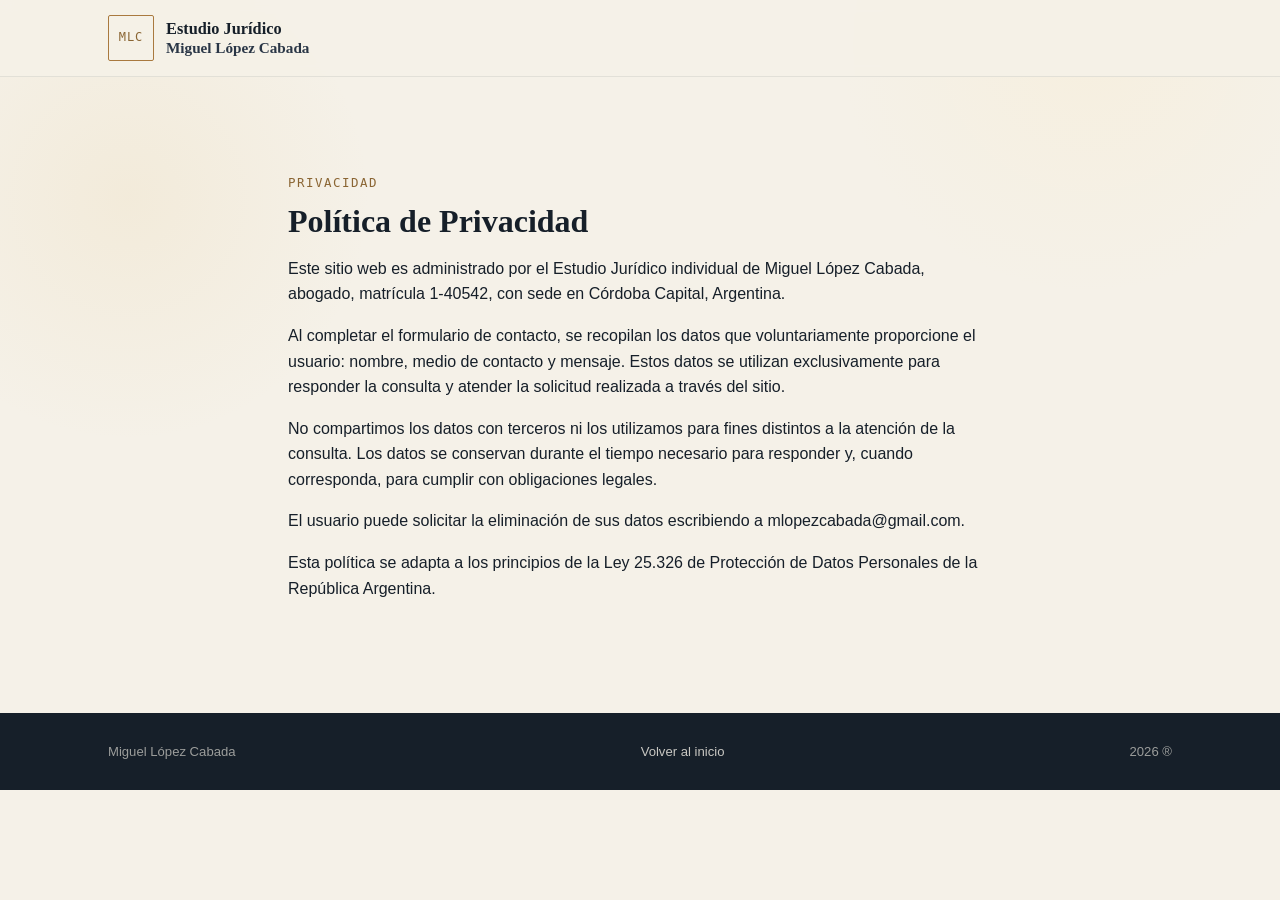
==== privacidad.html @ 808d4af2 "SEO técnico: H1, schema.org, OG tags, robots.txt, sitemap.xml, política de privacidad y fallback del" ====
<!DOCTYPE html>
<html lang="es-AR">
<head>
  <meta charset="UTF-8">
  <meta name="viewport" content="width=device-width, initial-scale=1.0">
  <title>Política de Privacidad | Miguel López Cabada</title>
  <meta name="description" content="Política de privacidad del Estudio Jurídico Miguel López Cabada en Córdoba Capital, Argentina.">
  <link rel="stylesheet" href="styles.css">
</head>
<body>
  <header class="site-header" id="top">
    <div class="wrap header-inner">
      <a class="brand" href="index.html">
        <span class="brand-mark">MLC</span>
        <span class="brand-name">
          <span class="brand-title">Estudio Jurídico</span>
          <span class="brand-subtitle">Miguel López Cabada</span>
        </span>
      </a>
    </div>
  </header>

  <main class="section">
    <div class="wrap" style="max-width: 760px;">
      <p class="section-tag">Privacidad</p>
      <h1>Política de Privacidad</h1>
      <p>Este sitio web es administrado por el Estudio Jurídico individual de Miguel López Cabada, abogado, matrícula 1-40542, con sede en Córdoba Capital, Argentina.</p>
      <p>Al completar el formulario de contacto, se recopilan los datos que voluntariamente proporcione el usuario: nombre, medio de contacto y mensaje. Estos datos se utilizan exclusivamente para responder la consulta y atender la solicitud realizada a través del sitio.</p>
      <p>No compartimos los datos con terceros ni los utilizamos para fines distintos a la atención de la consulta. Los datos se conservan durante el tiempo necesario para responder y, cuando corresponda, para cumplir con obligaciones legales.</p>
      <p>El usuario puede solicitar la eliminación de sus datos escribiendo a mlopezcabada@gmail.com.</p>
      <p>Esta política se adapta a los principios de la Ley 25.326 de Protección de Datos Personales de la República Argentina.</p>
    </div>
  </main>

  <footer class="site-footer">
    <div class="wrap footer-inner">
      <span class="footer-brand">Miguel López Cabada</span>
      <a class="footer-link" href="index.html">Volver al inicio</a>
      <span class="footer-copy">2026&nbsp;&reg;</span>
    </div>
  </footer>
</body>
</html>
---- styles.css ----
/* =========================================================
   TOKENS
========================================================= */
:root{
  --ink:        #161F29;
  --ink-soft:   #2A3646;
  --paper:      #F5F1E8;
  --paper-2:    #ECE6D8;
  --brass:      #A9793E;
  --brass-light:#D7B173;
  --brass-dim:  #8A6533;
  --slate:      #52616F;
  --seal:       #7A3A30;

  --font-display: 'Newsreader', serif;
  --font-body: 'Inter', sans-serif;
  --font-mono: 'IBM Plex Mono', monospace;

  --wrap: 1120px;
  --radius: 2px;
}

*,*::before,*::after{ box-sizing: border-box; }
html{ scroll-behavior: smooth; min-height: 100%; overflow-x: hidden; overflow-y: auto; }
body{
  margin:0;
  min-height: 100%;
  overflow-x: hidden;
  overflow-y: auto;
  background: radial-gradient(circle at 85% 5%, rgba(255,225,158,.12), transparent 18%), radial-gradient(circle at 10% 22%, rgba(225,190,118,.12), transparent 18%), var(--paper);
  color: var(--ink);
  font-family: var(--font-body);
  font-size: 16px;
  line-height: 1.6;
  -webkit-font-smoothing: antialiased;
}
img,svg{ display:block; max-width:100%; }
a{ color:inherit; text-decoration:none; }
.wrap{
  max-width: var(--wrap);
  margin: 0 auto;
  padding: 0 28px;
}
h1,h2,h3{
  font-family: var(--font-display);
  font-weight: 600;
  line-height: 1.15;
  margin: 0 0 .5em;
  color: var(--ink);
}
h2{ font-size: clamp(1.7rem, 3.2vw, 2.5rem); }
h3{ font-size: 1.15rem; margin-bottom:.4em; }
p{ margin: 0 0 1em; }
.body-text{ color: var(--ink-soft); max-width: 56ch; }
.about-visual{
  margin: 0 0 24px;
  overflow: hidden;
  border-radius: 2px;
  border: 1px solid rgba(169,121,62,.28);
  box-shadow: 0 20px 45px rgba(0,0,0,.12);
  transition: transform .3s ease, box-shadow .3s ease;
}
.about-visual:hover{
  transform: translateY(-3px);
  box-shadow: 0 24px 48px rgba(0,0,0,.16);
}
.about-photo{
  width: 100%;
  height: auto;
  display: block;
  object-fit: cover;
}
.about-gallery{
  display: grid;
  margin-top: 24px;
}
.about-figure{
  overflow: hidden;
  border-radius: 2px;
  background: rgba(255,255,255,.06);
  border: 1px solid rgba(169,121,62,.2);
  min-height: 260px;
}
.about-figure--single{
  min-height: 320px;
}
.about-figure img{
  width: 100%;
  height: 100%;
  object-fit: cover;
  display: block;
}
.section-tag{
  font-family: var(--font-mono);
  font-size: .78rem;
  letter-spacing: .12em;
  text-transform: uppercase;
  color: var(--brass-dim);
  margin: 0 0 .8em;
}
.section-tag-light{ color: var(--brass-light); }

@media (prefers-reduced-motion: reduce){
  *{ animation-duration: 0.001ms !important; animation-iteration-count: 1 !important; transition-duration: 0.001ms !important; scroll-behavior: auto !important; }
}

/* =========================================================
   HEADER
========================================================= */
.site-header{
  position: sticky; top:0; z-index: 50;
  background: rgba(245,241,232,.92);
  backdrop-filter: blur(6px);
  border-bottom: 1px solid rgba(22,31,41,.08);
}
.header-inner{
  display:flex; align-items:center; gap: 28px;
  height: 76px;
}
.brand{ display:flex; align-items:center; gap:12px; margin-right:auto; }
.brand-mark{
  display:inline-flex;
  align-items:center;
  justify-content:center;
  min-width: 46px;
  min-height: 46px;
  font-family: var(--font-mono);
  font-size: .75rem;
  letter-spacing:.08em;
  border:1px solid var(--brass);
  color: var(--brass-dim);
  padding: 4px 7px;
  border-radius: var(--radius);
}
.brand-name{ display:flex; flex-direction:column; justify-content:center; min-height: 46px; font-family: var(--font-display); font-weight:600; line-height:1.1; }
.brand-title{ font-size:1.02rem; }
.brand-subtitle{ font-size:.95rem; color: var(--ink-soft); margin-top:2px; }
.main-nav{ display:flex; gap: 30px; }
.main-nav a{
  font-size:.92rem; color: var(--ink-soft);
  position:relative; padding: 4px 0;
}
.main-nav a:hover{ color: var(--ink); }
.main-nav a::after{
  content:""; position:absolute; left:0; right:0; bottom:0; height:1px;
  background: var(--brass); transform: scaleX(0); transform-origin: left;
  transition: transform .25s ease;
}
.main-nav a:hover::after{ transform: scaleX(1); }
.nav-cta{
  font-family: var(--font-mono); font-size:.82rem; letter-spacing:.03em;
  border: 1px solid var(--ink); padding: 9px 16px; border-radius: var(--radius);
  transition: background .2s ease, color .2s ease;
}
.nav-cta:hover{ background: var(--ink); color: var(--paper); }
.nav-toggle{ display:none; }

@media (max-width: 820px){
  .main-nav{
    position:absolute; top:76px; left:0; right:0;
    background: var(--paper); flex-direction:column; gap:0;
    border-bottom:1px solid rgba(22,31,41,.08);
    max-height:0; overflow:hidden; transition: max-height .3s ease;
  }
  .main-nav.open{ max-height: 260px; }
  .main-nav a{ padding: 16px 28px; border-top:1px solid rgba(22,31,41,.06); }
  .nav-cta{ display:none; }
  .nav-toggle{
    display:flex; flex-direction:column; justify-content:center; gap:5px;
    width:32px; height:32px; background:none; border:none; cursor:pointer; padding:0;
  }
  .nav-toggle span{ width:100%; height:1.5px; background: var(--ink); }
}

/* =========================================================
   HERO — placa de bronce sobre puerta de tinta
========================================================= */
@keyframes glowPulse {
  0%, 100% {
    box-shadow: 
      inset 0 1px 0 rgba(215,177,115,.15), 
      0 20px 40px rgba(0,0,0,.35),
      0 0 30px rgba(215,177,115,.12);
  }
  50% {
    box-shadow: 
      inset 0 1px 0 rgba(215,177,115,.15), 
      0 20px 40px rgba(0,0,0,.35),
      0 0 50px rgba(215,177,115,.25);
  }
}

@keyframes plaqueFloat {
  0%, 100% { transform: translateY(0); }
  50% { transform: translateY(-6px); }
}

@keyframes plaqueShine {
  0% { transform: translateX(-140%); }
  100% { transform: translateX(140%); }
}

.hero{
  position:relative;
  min-height: 88vh;
  background: 
    linear-gradient(180deg, rgba(8,13,23,0.8) 0%, rgba(17,24,33,0.8) 100%),
    url('imagenes/Tribunales2.jfif');
  background-size: cover;
  background-position: center;
  background-attachment: fixed;
  color: var(--paper);
  padding: 130px 0 80px;
  overflow:hidden;
}
.hero::before{
  content: '';
  position: absolute;
  inset: 0;
  background: radial-gradient(circle at 20% 18%, rgba(255,207,143,.08), transparent 20%);
  pointer-events:none;
}
.hero::after{
  content: '';
  position: absolute;
  left: 50%; top: 18%; width: 200px; height: 200px;
  background: rgba(255,255,255,.01);
  transform: translateX(-50%);
  border-radius: 50%;
  pointer-events:none;
}
.hero-frame{
  display: none;
}
.hero-inner{
  position:relative;
  text-align:center;
  z-index:1;
  max-width: 960px;
  margin: 0 auto;
  padding: 0 12px;
}
.hero-lede{
  max-width: 44ch;
  margin: 0 auto 40px;
}
.hero-actions{
  display:flex;
  justify-content:center;
  gap:16px;
  flex-wrap: wrap;
}
.hero .plaque{
  margin: 0 auto 30px;
  padding: 40px 48px;
  background: rgba(20,28,41,.75);
  border: 1px solid rgba(215,177,115,.08);
}
.hero .plaque-name{
  font-size: clamp(1.8rem, 4vw, 2.8rem);
}
.hero .plaque-role{
  letter-spacing: .4em;
}
.hero .eyebrow{
  font-family: var(--font-mono);
  font-size:.8rem; letter-spacing:.22em; text-transform:uppercase;
  color: var(--brass-light); margin-bottom: 34px;
}

.plaque{
  position:relative;
  display:inline-flex; flex-direction:column; align-items:center; gap:10px;
  margin: 0 auto 34px;
  padding: clamp(24px, 4vw, 40px) clamp(24px, 5vw, 56px);
  border: 1px solid var(--brass-dim);
  background: linear-gradient(180deg, #1c2733, #141c25);
  box-shadow: 
    inset 0 1px 0 rgba(215,177,115,.15), 
    0 20px 40px rgba(0,0,0,.35),
    0 0 30px rgba(215,177,115,.12);
  overflow:hidden;
  transition: transform 0.3s ease, box-shadow 0.3s ease, border-color 0.3s ease;
  animation: plaqueFloat 4s ease-in-out infinite, glowPulse 3s ease-in-out infinite;
  width: min(100%, 620px);
}
.plaque:hover{
  transform: translateY(-6px);
  border-color: rgba(215,177,115,.4);
  box-shadow: 
    inset 0 1px 0 rgba(215,177,115,.2), 
    0 30px 50px rgba(0,0,0,.45),
    0 0 40px rgba(215,177,115,.2);
}
.plaque::before{
  content: "";
  position: absolute;
  inset: -1px;
  background: linear-gradient(120deg, transparent 0%, rgba(255,255,255,.18) 50%, transparent 100%);
  transform: translateX(-140%);
  animation: plaqueShine 6s ease-in-out infinite;
  pointer-events: none;
}
.plaque::after{
  content: "";
  position: absolute;
  inset: 0;
  background: radial-gradient(circle at top, rgba(215,177,115,.12), transparent 55%);
  pointer-events: none;
}
.plaque-shine{
  display: none;
}
.plaque-name{
  margin: 0;
  position: relative;
  z-index: 1;
  font-family: var(--font-display);
  font-size: clamp(1.4rem, 4vw, 2.3rem);
  line-height: 1.1;
  letter-spacing:.03em;
  background: linear-gradient(180deg, var(--brass-light), var(--brass) 55%, var(--brass-dim));
  -webkit-background-clip:text; background-clip:text; color:transparent;
  text-shadow: 0 1px 0 rgba(0,0,0,.4);
  text-align:center;
}
.hero-h1{
  display: block;
  max-width: 100%;
  text-align: center;
  line-height: 1.15;
  white-space: nowrap;
}
.sr-only{
  position: absolute;
  width: 1px;
  height: 1px;
  padding: 0;
  margin: -1px;
  overflow: hidden;
  clip: rect(0, 0, 0, 0);
  clip-path: inset(50%);
  white-space: nowrap;
  border: 0;
}
.plaque-role{
  position: relative;
  z-index: 1;
  font-family: var(--font-mono);
  font-size:.72rem; letter-spacing:.3em;
  color: rgba(245,241,232,.55);
}
.hero-lede{
  max-width: 46ch; margin: 0 auto 40px;
  color: rgba(245,241,232,.78);
  font-size: 1.08rem;
}
.hero-actions{ display:flex; gap:16px; justify-content:center; flex-wrap:wrap; }

/* =========================================================
   BUTTONS
========================================================= */
.btn{
  display:inline-flex; align-items:center; justify-content:center;
  font-family: var(--font-body); font-weight:600; font-size:.95rem;
  padding: 14px 26px; border-radius: var(--radius);
  border: 1px solid transparent; cursor:pointer;
  transition: transform .15s ease, background .2s ease, border-color .2s ease, color .2s ease;
}
.btn:hover{ transform: translateY(-1px); }
.btn-primary{
  background: linear-gradient(180deg, var(--brass-light), var(--brass));
  color: #1a1208;
}
.btn-primary:hover{ background: linear-gradient(180deg, var(--brass-light), var(--brass-light)); }
.btn-ghost{
  border-color: rgba(245,241,232,.35); color: var(--paper);
}
.btn-ghost:hover{ border-color: var(--brass-light); color: var(--brass-light); }
.btn-full{ width:100%; }

/* =========================================================
   SECTIONS
========================================================= */
.section{ padding: 96px 0; }
.section-alt{ background: var(--paper-2); }
.section-dark{
  background: linear-gradient(180deg, #10161e, var(--ink));
  color: var(--paper);
}
.light-h2{ color: var(--paper); }
.light-text{ color: rgba(245,241,232,.75); }

.about-grid{
  display:grid;
  grid-template-columns: 1.05fr 0.95fr;
  gap: 48px;
  align-items: start;
}
.about-copy{
  display:flex;
  flex-direction:column;
}
.about-points{
  display:grid;
  grid-template-columns: repeat(2, minmax(0, 1fr));
  gap: 18px;
  margin-top: 24px;
}
.about-point{
  padding: 20px;
  background: rgba(255,255,255,.06);
  border: 1px solid rgba(169,121,62,.14);
  border-radius: 2px;
}
.about-point strong{
  display:block;
  margin-bottom: 8px;
  color: var(--ink);
}
.about-point span{
  color: var(--ink-soft);
  font-size:.95rem;
}
.accident-highlight{
  margin-top: 32px;
}
.accident-highlight h3{
  color: var(--ink);
  margin-bottom: 16px;
  font-size: 1.1rem;
}
.accident-highlight p{
  color: var(--ink-soft);
  font-size: .95rem;
  margin-bottom: 12px;
  line-height: 1.6;
}
.accident-highlight p:last-child{
  margin-bottom: 0;
}
.about-aside{
  display:flex;
  justify-content:flex-end;
}
.about-aside-card{
  width: 100%;
  max-width: 420px;
  display:flex;
  flex-direction:column;
  gap: 24px;
}
@media (max-width: 1024px){
  .about-grid{ grid-template-columns: 1fr; }
  .about-points{ grid-template-columns: 1fr; }
  .about-aside{ justify-content: stretch; }
  .about-aside-card{ max-width: none; }
}
@media (max-width: 760px){
  .about-gallery{ grid-template-columns: 1fr; }
  .about-figure--main{ min-height: 280px; }
  .hero{ padding: 90px 0 60px; }
  .hero .plaque{ padding: 24px 20px; width: 100%; }
  .hero-lede{ margin-bottom: 28px; }
}

@media (max-width: 480px){
  .plaque{ gap: 8px; }
  .plaque-name{ font-size: clamp(1.2rem, 6vw, 1.6rem); }
  .plaque-role{ letter-spacing: .2em; font-size: .66rem; }
}

.brass-rule{
  border:none; height:1px;
  background: linear-gradient(90deg, transparent, var(--brass), transparent);
  margin: 20px 0;
}

/* stamp card */
.stamp-card{
  background: var(--paper);
  border: 1px solid rgba(169,121,62,.4);
  padding: 30px;
  border-radius: var(--radius);
}
.stamp-card-dark{
  background: rgba(255,255,255,.03);
  border-color: rgba(215,177,115,.3);
}
.stamp-row{ display:flex; align-items:center; gap:18px; }
.stamp-num{
  font-family: var(--font-display); font-size: 2.6rem; color: var(--brass-dim);
}
.stamp-label{ font-size:.85rem; color: var(--slate); line-height:1.3; }
.stamp-line{
  display:flex; justify-content:space-between; font-size:.9rem; padding: 6px 0;
}
.stamp-key{ font-family: var(--font-mono); color: var(--brass-dim); font-size:.78rem; letter-spacing:.03em; }
.stamp-val{ color: var(--ink-soft); font-weight:600; }
.stamp-card-dark .stamp-val{ color: var(--paper); }
.stamp-title{ font-family:var(--font-mono); font-size:.78rem; letter-spacing:.1em; text-transform:uppercase; color: var(--brass-light); margin-bottom:18px; }
.contact-line{
  display:flex; align-items:center; gap:12px; font-family: var(--font-mono);
  font-size: 1.05rem; color: var(--paper); padding: 8px 0;
}
.contact-icon{ color: var(--brass-light); width:22px; }
.stamp-cities{ color: rgba(245,241,232,.7); font-size:.92rem; margin: 0 0 8px; display:flex; align-items:flex-start; gap:8px; line-height:1.5; }
.location-icon{ color: var(--brass-light); width:16px; flex-shrink:0; margin-top:2px; }
.location-icon svg{ width:16px; height:16px; }

/* =========================================================
   PRACTICE CARDS
========================================================= */
.cards-grid{
  display:grid; grid-template-columns: repeat(2, 1fr); gap: 2px;
  background: rgba(22,31,41,.12);
  margin-top: 44px;
}
@media (max-width: 700px){ .cards-grid{ grid-template-columns: 1fr; } }
.practice-card{
  background: var(--paper-2);
  padding: 36px;
  transition: background .2s ease;
}
.practice-card:hover{ background: var(--paper); }
.practice-icon{ color: var(--brass-dim); width:40px; height:40px; margin-bottom:18px; display:block; }
.practice-card p{ color: var(--slate); font-size:.95rem; margin:0; }

/* =========================================================
   TIMELINE
========================================================= */
.timeline{
  list-style:none; margin: 48px 0 0; padding:0;
  border-left: 1px solid rgba(169,121,62,.4);
}
.timeline-step{
  display:flex; gap: 24px; padding: 0 0 40px 28px; position:relative;
}
.timeline-step:last-child{ padding-bottom:0; }
.timeline-num{
  position:absolute; left:-19px; top:0;
  width:36px; height:36px; border-radius:50%;
  background: var(--paper);
  border: 1px solid var(--brass);
  color: var(--brass-dim);
  font-family: var(--font-mono); font-size:.9rem;
  display:flex; align-items:center; justify-content:center;
}
.timeline-step div{ padding-top:2px; }
.timeline-step p{ color: var(--slate); margin:0; max-width:56ch; }

/* =========================================================
   CONTACT FORM
========================================================= */
.contact-form{ margin-top: 32px; display:flex; flex-direction:column; gap:18px; }
.contact-form label{
  display:flex; flex-direction:column; gap:8px;
  font-family: var(--font-mono); font-size:.78rem; letter-spacing:.05em;
  text-transform:uppercase; color: var(--brass-light);
}
.contact-form .privacy-field{
  flex-direction: row;
  align-items: flex-start;
  gap: 10px;
  text-transform: none;
  font-family: var(--font-body);
  font-size: .95rem;
  letter-spacing: normal;
  color: rgba(245,241,232,.8);
}
.contact-form .privacy-field input{
  width: auto;
  margin-top: 3px;
}
.contact-form .privacy-field a{
  color: var(--brass-light);
  text-decoration: underline;
}
.contact-form input, .contact-form textarea{
  font-family: var(--font-body); font-size:1rem;
  background: rgba(255,255,255,.04);
  border: 1px solid rgba(245,241,232,.25);
  color: var(--paper);
  padding: 13px 14px; border-radius: var(--radius);
  resize: vertical;
}
.contact-form input::placeholder, .contact-form textarea::placeholder{ color: rgba(245,241,232,.35); }
.contact-form input:focus, .contact-form textarea:focus{
  outline: 2px solid var(--brass-light); outline-offset:1px;
  border-color: var(--brass-light);
}

/* =========================================================
   FOOTER
========================================================= */
.site-footer{
  background: var(--ink); color: rgba(245,241,232,.6);
  padding: 28px 0; font-size:.82rem;
}
.footer-inner{ display:flex; flex-wrap:wrap; gap:8px 24px; justify-content:space-between; align-items:center; }
.footer-link{ color: rgba(245,241,232,.8); }
.footer-link:hover{ color: var(--paper); }
.form-fallback-message{
  display: none;
  margin: -4px 0 0;
  font-size: .84rem;
  line-height: 1.5;
  color: var(--brass-light);
}
.form-fallback-message.is-visible{
  display: block;
}

/* =========================================================
   WHATSAPP FLOAT
========================================================= */
.whatsapp-float{
  position:fixed; right: 22px; bottom: 22px; z-index: 60;
  width:52px; height:52px; border-radius:50%;
  background: linear-gradient(180deg, var(--brass-light), var(--brass));
  display:flex; align-items:center; justify-content:center;
  box-shadow: 0 10px 24px rgba(0,0,0,.25);
  color:#1a1208;
  transition: transform .2s ease;
}
.whatsapp-float svg{ width:26px; height:26px; }
.whatsapp-float:hover{ transform: scale(1.06); }

/* focus visibility globally */
a:focus-visible, button:focus-visible{
  outline: 2px solid var(--brass); outline-offset: 2px;
}
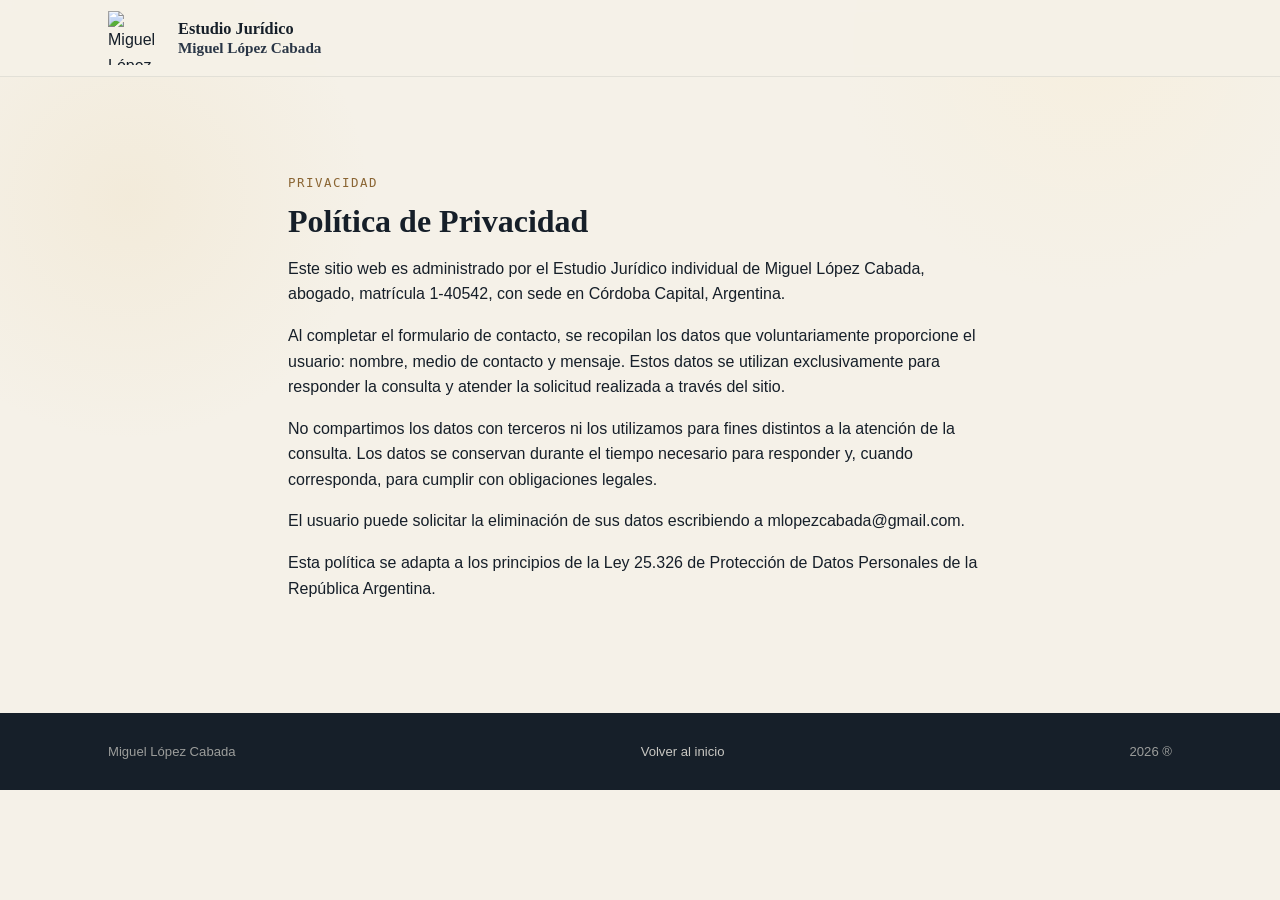
==== commit 5584cb82: "Integrar nuevo logo del estudio" ====
--- a/privacidad.html
+++ b/privacidad.html
@@ -5,13 +5,17 @@
   <meta name="viewport" content="width=device-width, initial-scale=1.0">
   <title>Política de Privacidad | Miguel López Cabada</title>
   <meta name="description" content="Política de privacidad del Estudio Jurídico Miguel López Cabada en Córdoba Capital, Argentina.">
+  <link rel="icon" type="image/svg+xml" href="imagenes/logo/logo-mlc-icono.svg">
+  <link rel="icon" type="image/png" sizes="32x32" href="imagenes/logo/logo-mlc-icono-32.png">
+  <link rel="icon" type="image/png" sizes="192x192" href="imagenes/logo/logo-mlc-icono-192.png">
+  <link rel="apple-touch-icon" sizes="192x192" href="imagenes/logo/logo-mlc-icono-192.png">
   <link rel="stylesheet" href="styles.css">
 </head>
 <body>
   <header class="site-header" id="top">
     <div class="wrap header-inner">
       <a class="brand" href="index.html">
-        <span class="brand-mark">MLC</span>
+        <img class="brand-mark" src="imagenes/logo/logo-mlc-icono.svg" alt="Miguel López Cabada" width="36" height="36">
         <span class="brand-name">
           <span class="brand-title">Estudio Jurídico</span>
           <span class="brand-subtitle">Miguel López Cabada</span>
--- a/styles.css
+++ b/styles.css
@@ -117,20 +117,16 @@
   display:flex; align-items:center; gap: 28px;
   height: 76px;
 }
-.brand{ display:flex; align-items:center; gap:12px; margin-right:auto; }
+.brand{ display:flex; align-items:center; gap:16px; margin-right:auto; }
 .brand-mark{
-  display:inline-flex;
-  align-items:center;
-  justify-content:center;
-  min-width: 46px;
-  min-height: 46px;
-  font-family: var(--font-mono);
-  font-size: .75rem;
-  letter-spacing:.08em;
-  border:1px solid var(--brass);
-  color: var(--brass-dim);
-  padding: 4px 7px;
-  border-radius: var(--radius);
+  display:block;
+  width: 54px;
+  height: 54px;
+  flex-shrink: 0;
+  object-fit: contain;
+  border: none;
+  padding: 0;
+  border-radius: 0;
 }
 .brand-name{ display:flex; flex-direction:column; justify-content:center; min-height: 46px; font-family: var(--font-display); font-weight:600; line-height:1.1; }
 .brand-title{ font-size:1.02rem; }
@@ -170,6 +166,10 @@
     width:32px; height:32px; background:none; border:none; cursor:pointer; padding:0;
   }
   .nav-toggle span{ width:100%; height:1.5px; background: var(--ink); }
+  .brand-mark{
+    width: 44px;
+    height: 44px;
+  }
 }
 
 /* =========================================================
@@ -204,11 +204,11 @@
   position:relative;
   min-height: 88vh;
   background: 
-    linear-gradient(180deg, rgba(8,13,23,0.8) 0%, rgba(17,24,33,0.8) 100%),
-    url('imagenes/Tribunales2.jfif');
+    linear-gradient(180deg, rgba(8,13,23,0.6) 0%, rgba(17,24,33,0.65) 100%),
+    url('imagenes/optimizadas/Tribunales2.webp');
   background-size: cover;
   background-position: center;
-  background-attachment: fixed;
+  background-attachment: scroll;
   color: var(--paper);
   padding: 130px 0 80px;
   overflow:hidden;
@@ -284,14 +284,6 @@
   animation: plaqueFloat 4s ease-in-out infinite, glowPulse 3s ease-in-out infinite;
   width: min(100%, 620px);
 }
-.plaque:hover{
-  transform: translateY(-6px);
-  border-color: rgba(215,177,115,.4);
-  box-shadow: 
-    inset 0 1px 0 rgba(215,177,115,.2), 
-    0 30px 50px rgba(0,0,0,.45),
-    0 0 40px rgba(215,177,115,.2);
-}
 .plaque::before{
   content: "";
   position: absolute;
@@ -464,6 +456,10 @@
   .hero-lede{ margin-bottom: 28px; }
 }
 
+@media (min-width: 769px){
+  .hero{ background-attachment: fixed; }
+}
+
 @media (max-width: 480px){
   .plaque{ gap: 8px; }
   .plaque-name{ font-size: clamp(1.2rem, 6vw, 1.6rem); }
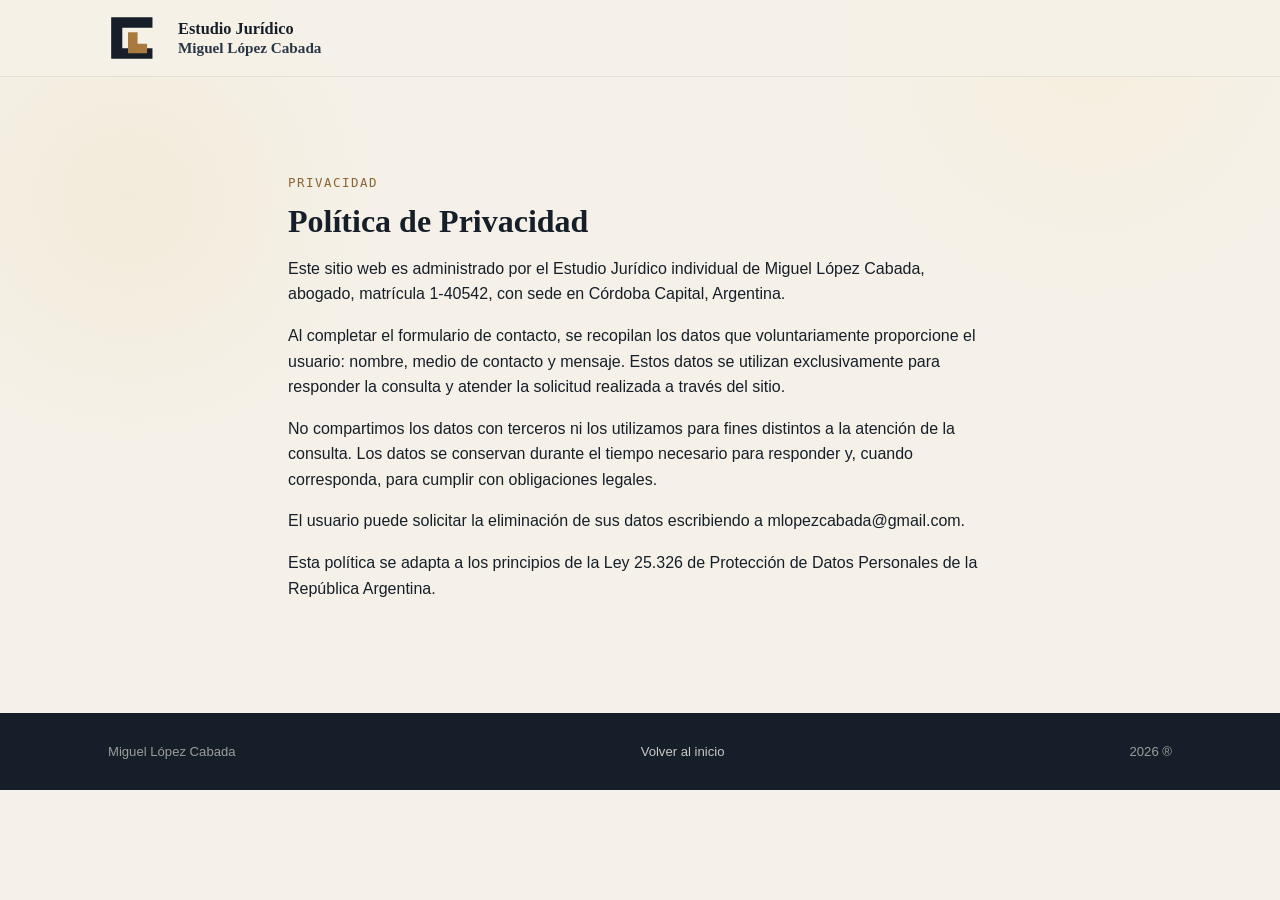
==== commit ec195b39: "Agregar noindex a política de privacidad para que no aparezca en resultados de búsqueda" ====
--- a/privacidad.html
+++ b/privacidad.html
@@ -5,6 +5,7 @@
   <meta name="viewport" content="width=device-width, initial-scale=1.0">
   <title>Política de Privacidad | Miguel López Cabada</title>
   <meta name="description" content="Política de privacidad del Estudio Jurídico Miguel López Cabada en Córdoba Capital, Argentina.">
+  <meta name="robots" content="noindex, follow">
   <link rel="icon" type="image/svg+xml" href="imagenes/logo/logo-mlc-icono.svg">
   <link rel="icon" type="image/png" sizes="32x32" href="imagenes/logo/logo-mlc-icono-32.png">
   <link rel="icon" type="image/png" sizes="192x192" href="imagenes/logo/logo-mlc-icono-192.png">
--- a/styles.css
+++ b/styles.css
@@ -175,26 +175,6 @@
 /* =========================================================
    HERO — placa de bronce sobre puerta de tinta
 ========================================================= */
-@keyframes glowPulse {
-  0%, 100% {
-    box-shadow: 
-      inset 0 1px 0 rgba(215,177,115,.15), 
-      0 20px 40px rgba(0,0,0,.35),
-      0 0 30px rgba(215,177,115,.12);
-  }
-  50% {
-    box-shadow: 
-      inset 0 1px 0 rgba(215,177,115,.15), 
-      0 20px 40px rgba(0,0,0,.35),
-      0 0 50px rgba(215,177,115,.25);
-  }
-}
-
-@keyframes plaqueFloat {
-  0%, 100% { transform: translateY(0); }
-  50% { transform: translateY(-6px); }
-}
-
 @keyframes plaqueShine {
   0% { transform: translateX(-140%); }
   100% { transform: translateX(140%); }
@@ -281,7 +261,6 @@
     0 0 30px rgba(215,177,115,.12);
   overflow:hidden;
   transition: transform 0.3s ease, box-shadow 0.3s ease, border-color 0.3s ease;
-  animation: plaqueFloat 4s ease-in-out infinite, glowPulse 3s ease-in-out infinite;
   width: min(100%, 620px);
 }
 .plaque::before{
